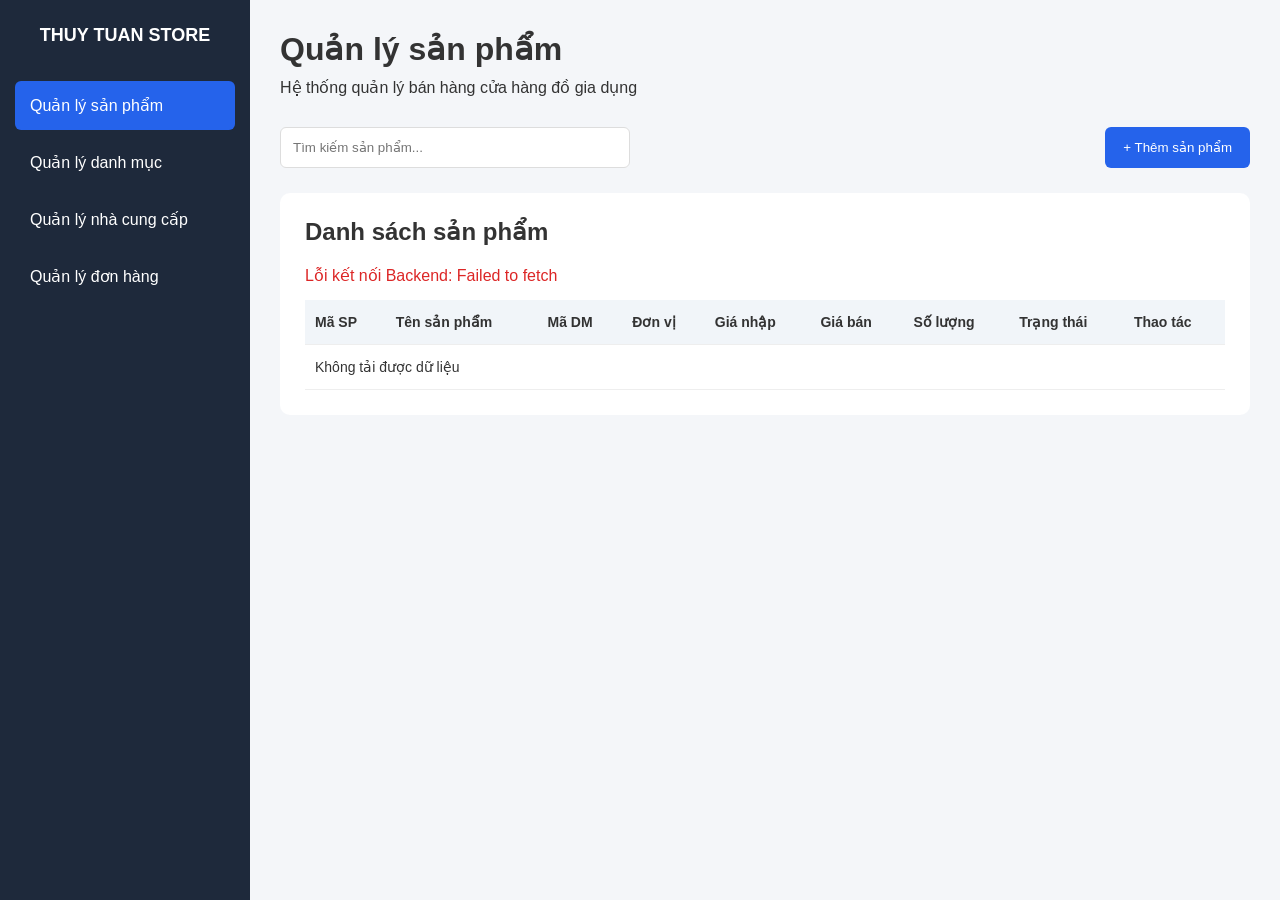
==== index.html @ d9c5bfd9 "Initial commit" ====
<!DOCTYPE html>
<html lang="vi">
<head>
    <meta charset="UTF-8">
    <meta name="viewport" content="width=device-width, initial-scale=1.0">
    <title>Quản lý bán hàng</title>

    <link rel="stylesheet" href="css/style.css">
</head>

<body>

    <div class="sidebar">
        <h2>THUY TUAN STORE</h2>

        <ul>
            <li class="active">Quản lý sản phẩm</li>
            <li>Quản lý danh mục</li>
            <li>Quản lý nhà cung cấp</li>
            <li>Quản lý đơn hàng</li>
        </ul>
    </div>

    <div class="main">

        <header>
            <h1>Quản lý sản phẩm</h1>
            <p>Hệ thống quản lý bán hàng cửa hàng đồ gia dụng</p>
        </header>

        <section class="toolbar">
            <input
                type="text"
                id="searchInput"
                placeholder="Tìm kiếm sản phẩm..."
            >

            <button class="btn-add" onclick="openForm()">
                + Thêm sản phẩm
            </button>
        </section>

        <section class="table-container">

            <h2>Danh sách sản phẩm</h2>

            <p id="message"></p>

            <table>
                <thead>
                    <tr>
                        <th>Mã SP</th>
                        <th>Tên sản phẩm</th>
                        <th>Mã DM</th>
                        <th>Đơn vị</th>
                        <th>Giá nhập</th>
                        <th>Giá bán</th>
                        <th>Số lượng</th>
                        <th>Trạng thái</th>
                        <th>Thao tác</th>
                    </tr>
                </thead>

                <tbody id="productList">
                    <tr>
                        <td colspan="9">Đang tải dữ liệu...</td>
                    </tr>
                </tbody>
            </table>

        </section>

    </div>

    <!-- Form thêm sản phẩm -->
    <div id="productModal" class="modal">

        <div class="modal-content">

            <div class="modal-header">
                <h2>Thêm sản phẩm</h2>
                <button class="btn-close" onclick="closeForm()">×</button>
            </div>

            <form id="productForm">

                <label>Tên sản phẩm</label>
                <input type="text" id="tenSP" required>

                <label>Mã danh mục</label>
                <input type="number" id="maDM" min="1" required>

                <label>Mã nhà cung cấp</label>
                <input type="number" id="maNCC" min="1">

                <label>Đơn vị tính</label>
                <input type="text" id="donViTinh">

                <label>Giá nhập</label>
                <input type="number" id="giaNhap" min="0" step="0.01" required>

                <label>Giá bán</label>
                <input type="number" id="giaBan" min="0" step="0.01" required>

                <label>Số lượng tồn</label>
                <input type="number" id="soLuongTon" min="0" required>

                <label>Số lượng cảnh báo</label>
                <input type="number" id="soLuongCanhBao" min="0">

                <label>Hình ảnh (đường dẫn)</label>
                <input type="text" id="hinhAnh">

                <label>Mô tả</label>
                <textarea id="moTa"></textarea>

                <button type="submit" class="btn-save">
                    Lưu sản phẩm
                </button>

            </form>

        </div>

    </div>

    <script src="js/app.js"></script>

</body>
</html>
---- css/style.css ----
* {
    margin: 0;
    padding: 0;
    box-sizing: border-box;
    font-family: Arial, sans-serif;
}

body {
    display: flex;
    background: #f4f6f9;
    color: #333;
}

/* Sidebar */

.sidebar {
    width: 250px;
    min-height: 100vh;
    background: #1e293b;
    color: white;
    padding: 25px 15px;
}

.sidebar h2 {
    font-size: 18px;
    margin-bottom: 35px;
    text-align: center;
}

.sidebar ul {
    list-style: none;
}

.sidebar li {
    padding: 15px;
    margin-bottom: 8px;
    cursor: pointer;
    border-radius: 6px;
}

.sidebar li:hover,
.sidebar li.active {
    background: #2563eb;
}

/* Main */

.main {
    flex: 1;
    padding: 30px;
    min-width: 0;
}

header {
    margin-bottom: 30px;
}

header h1 {
    margin-bottom: 10px;
}

/* Toolbar */

.toolbar {
    display: flex;
    justify-content: space-between;
    gap: 15px;
    margin-bottom: 25px;
}

.toolbar input {
    width: 350px;
    padding: 12px;
    border: 1px solid #ddd;
    border-radius: 6px;
}

button {
    border: none;
    cursor: pointer;
    border-radius: 6px;
    padding: 11px 18px;
}

.btn-add {
    background: #2563eb;
    color: white;
}

.btn-add:hover {
    background: #1d4ed8;
}

/* Table */

.table-container {
    background: white;
    padding: 25px;
    border-radius: 10px;
    overflow-x: auto;
}

.table-container h2 {
    margin-bottom: 20px;
}

table {
    width: 100%;
    border-collapse: collapse;
    min-width: 850px;
}

th, td {
    padding: 14px 10px;
    border-bottom: 1px solid #eee;
    text-align: left;
    font-size: 14px;
}

th {
    background: #f1f5f9;
}

.btn-delete {
    background: #dc2626;
    color: white;
    padding: 8px 12px;
}

.btn-delete:hover {
    background: #b91c1c;
}

.status-active {
    color: #16a34a;
    font-weight: bold;
}

.status-inactive {
    color: #dc2626;
    font-weight: bold;
}

#message {
    margin-bottom: 15px;
    color: #dc2626;
}

/* Modal */

.modal {
    display: none;
    position: fixed;
    inset: 0;
    background: rgba(0, 0, 0, 0.5);
    justify-content: center;
    align-items: center;
    padding: 20px;
    z-index: 10;
}

.modal-content {
    background: white;
    width: 500px;
    max-width: 100%;
    max-height: 90vh;
    overflow-y: auto;
    padding: 25px;
    border-radius: 10px;
}

.modal-header {
    display: flex;
    justify-content: space-between;
    margin-bottom: 20px;
}

.btn-close {
    font-size: 25px;
    background: none;
    padding: 0 8px;
}

form label {
    display: block;
    margin: 12px 0 6px;
}

form input,
form textarea {
    width: 100%;
    padding: 11px;
    border: 1px solid #ddd;
    border-radius: 5px;
}

form textarea {
    height: 80px;
    resize: vertical;
}

.btn-save {
    width: 100%;
    margin-top: 20px;
    background: #16a34a;
    color: white;
    font-weight: bold;
}

.btn-save:hover {
    background: #15803d;
}

@media (max-width: 768px) {
    .sidebar {
        width: 180px;
    }

    .main {
        padding: 15px;
    }

    .toolbar {
        flex-direction: column;
    }

    .toolbar input {
        width: 100%;
    }
}
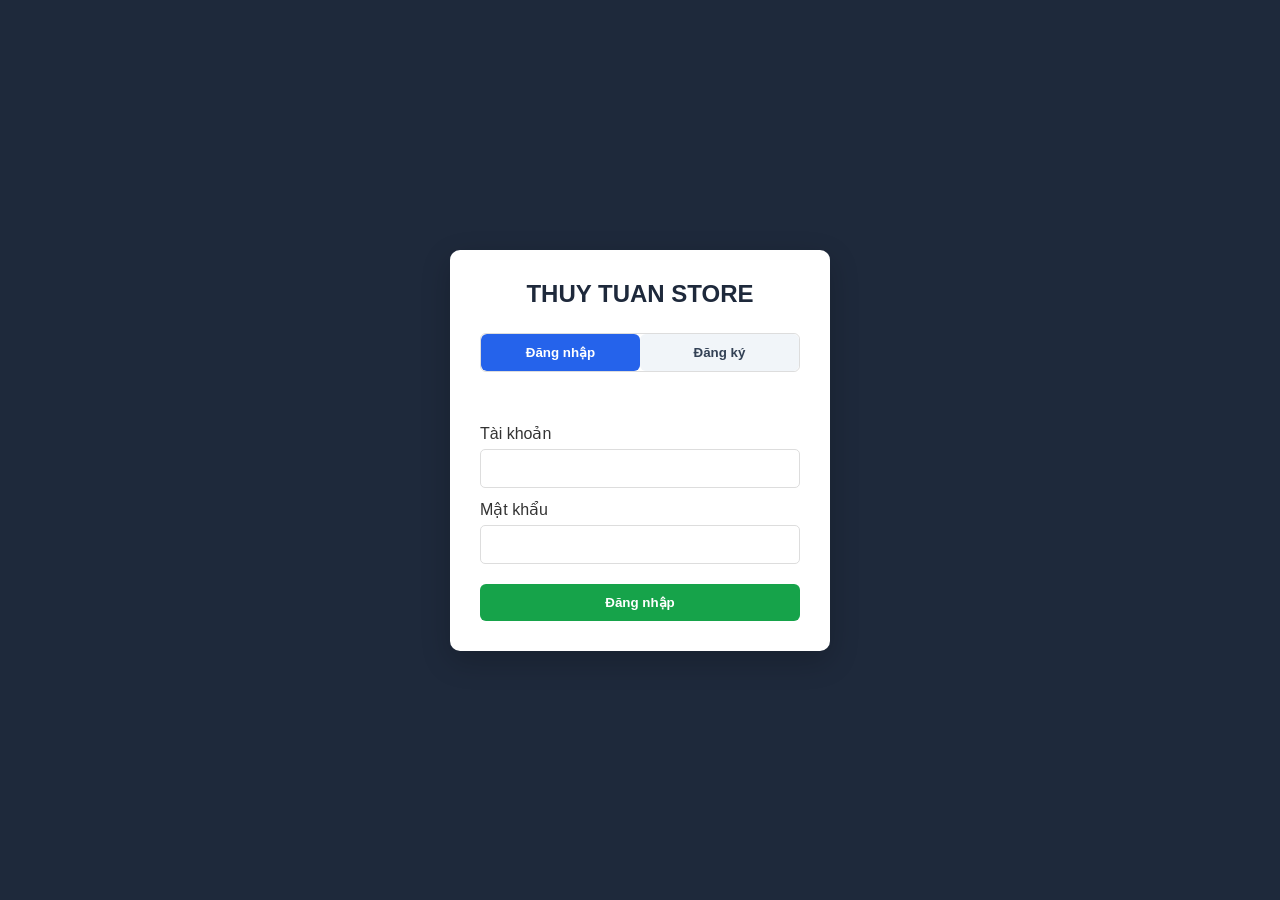
==== commit b3a8b95f: "coding authen" ====
--- a/index.html
+++ b/index.html
@@ -24,9 +24,16 @@
 
     <div class="main">
 
-        <header>
-            <h1>Quản lý sản phẩm</h1>
-            <p>Hệ thống quản lý bán hàng cửa hàng đồ gia dụng</p>
+        <header class="header-top">
+            <div>
+                <h1>Quản lý sản phẩm</h1>
+                <p>Hệ thống quản lý bán hàng cửa hàng đồ gia dụng</p>
+            </div>
+
+            <div class="user-box">
+                <span id="userName"></span>
+                <button type="button" class="btn-logout" id="btnLogout">Đăng xuất</button>
+            </div>
         </header>
 
         <section class="toolbar">
@@ -125,6 +132,7 @@
 
     </div>
 
+    <script src="js/auth.js"></script>
     <script src="js/app.js"></script>
 
 </body>
--- a/css/style.css
+++ b/css/style.css
@@ -58,6 +58,34 @@
 
 header h1 {
     margin-bottom: 10px;
+}
+
+.header-top {
+    display: flex;
+    justify-content: space-between;
+    align-items: flex-start;
+    gap: 15px;
+}
+
+.user-box {
+    display: flex;
+    align-items: center;
+    gap: 12px;
+    white-space: nowrap;
+}
+
+#userName {
+    font-weight: bold;
+    color: #1e293b;
+}
+
+.btn-logout {
+    background: #64748b;
+    color: white;
+}
+
+.btn-logout:hover {
+    background: #475569;
 }
 
 /* Toolbar */
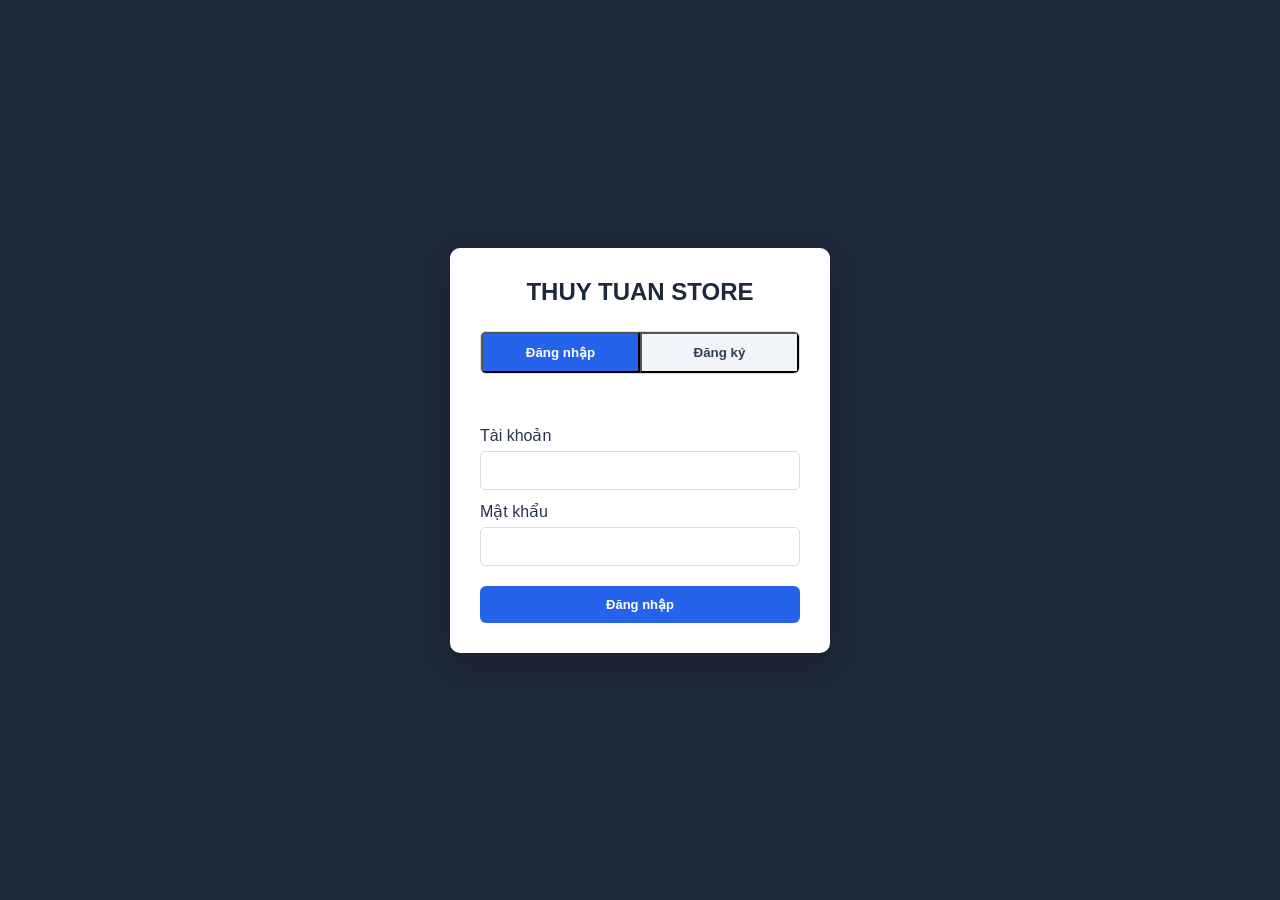
==== commit 036c9c06: "Add edit flow to all screens, fix lost styling on secondary pages - danhmuc.html, nhacungcap.html, d" ====
--- a/index.html
+++ b/index.html
@@ -4,134 +4,344 @@
 <head>
     <meta charset="UTF-8">
     <meta name="viewport" content="width=device-width, initial-scale=1.0">
-    <title>Quản lý bán hàng</title>
+
+    <title>Quản lý sản phẩm - Thuy Tuan Store</title>
 
     <link rel="stylesheet" href="css/style.css">
 </head>
 
 <body>
 
-    <div class="sidebar">
-        <h2>THUY TUAN STORE</h2>
-
-        <ul>
-            <li class="active">Quản lý sản phẩm</li>
-            <li>Quản lý danh mục</li>
-            <li>Quản lý nhà cung cấp</li>
-            <li>Quản lý đơn hàng</li>
+    <!-- THANH MENU -->
+    <aside class="sidebar">
+        <div class="brand">
+            <h2>THUY TUAN STORE</h2>
+            <p>Hệ thống quản lý bán hàng</p>
+        </div>
+
+        <ul class="menu">
+            <li class="active"
+                onclick="location.href='index.html'">
+                <span>📦</span> Quản lý sản phẩm
+            </li>
+
+            <li onclick="location.href='danhmuc.html'">
+                <span>📂</span> Quản lý danh mục
+            </li>
+
+            <li onclick="location.href='nhacungcap.html'">
+                <span>🏭</span> Quản lý nhà cung cấp
+            </li>
+
+            <li onclick="location.href='donhang.html'">
+                <span>🧾</span> Quản lý đơn hàng
+            </li>
         </ul>
-    </div>
-
-    <div class="main">
-
+    </aside>
+
+
+    <!-- NỘI DUNG CHÍNH -->
+    <main class="main">
+
+        <!-- HEADER -->
         <header class="header-top">
-            <div>
+            <div class="header-title">
                 <h1>Quản lý sản phẩm</h1>
-                <p>Hệ thống quản lý bán hàng cửa hàng đồ gia dụng</p>
+                <p>Quản lý thông tin và hàng tồn kho</p>
             </div>
 
             <div class="user-box">
-                <span id="userName"></span>
-                <button type="button" class="btn-logout" id="btnLogout">Đăng xuất</button>
+                <span id="userName">Xin chào!</span>
+
+                <button
+                    type="button"
+                    class="btn-logout"
+                    id="btnLogout">
+                    Đăng xuất
+                </button>
             </div>
         </header>
 
+
+        <!-- THANH CÔNG CỤ -->
         <section class="toolbar">
-            <input
-                type="text"
-                id="searchInput"
-                placeholder="Tìm kiếm sản phẩm..."
-            >
-
-            <button class="btn-add" onclick="openForm()">
+
+            <div class="search-box">
+                <span>🔍</span>
+
+                <input
+                    type="text"
+                    id="searchInput"
+                    placeholder="Tìm kiếm theo mã hoặc tên sản phẩm..."
+                >
+            </div>
+
+            <button
+                type="button"
+                class="btn-add"
+                onclick="openAddForm()">
                 + Thêm sản phẩm
             </button>
+
         </section>
 
+
+        <!-- DANH SÁCH SẢN PHẨM -->
         <section class="table-container">
 
-            <h2>Danh sách sản phẩm</h2>
-
-            <p id="message"></p>
-
-            <table>
-                <thead>
-                    <tr>
-                        <th>Mã SP</th>
-                        <th>Tên sản phẩm</th>
-                        <th>Mã DM</th>
-                        <th>Đơn vị</th>
-                        <th>Giá nhập</th>
-                        <th>Giá bán</th>
-                        <th>Số lượng</th>
-                        <th>Trạng thái</th>
-                        <th>Thao tác</th>
-                    </tr>
-                </thead>
-
-                <tbody id="productList">
-                    <tr>
-                        <td colspan="9">Đang tải dữ liệu...</td>
-                    </tr>
-                </tbody>
-            </table>
+            <div class="table-header">
+                <div>
+                    <h2>Danh sách sản phẩm</h2>
+                    <p>Thông tin các sản phẩm trong cửa hàng</p>
+                </div>
+            </div>
+
+            <p id="message" class="message"></p>
+
+            <div class="table-responsive">
+                <table>
+                    <thead>
+                        <tr>
+                            <th>Mã SP</th>
+                            <th>Tên sản phẩm</th>
+                            <th>Mã DM</th>
+                            <th>Đơn vị</th>
+                            <th>Giá nhập</th>
+                            <th>Giá bán</th>
+                            <th>Số lượng</th>
+                            <th>Trạng thái</th>
+                            <th>Thao tác</th>
+                        </tr>
+                    </thead>
+
+                    <tbody id="productList">
+                        <tr>
+                            <td colspan="9" class="empty-data">
+                                Đang tải dữ liệu...
+                            </td>
+                        </tr>
+                    </tbody>
+                </table>
+            </div>
 
         </section>
 
+    </main>
+
+
+    <!-- MODAL THÊM / SỬA SẢN PHẨM -->
+    <div id="productModal" class="modal">
+
+        <div class="modal-content">
+
+            <!-- TIÊU ĐỀ MODAL -->
+            <div class="modal-header">
+
+                <div>
+                    <h2>THÊM SẢN PHẨM</h2>
+                    <p>Nhập đầy đủ thông tin sản phẩm</p>
+                </div>
+
+                <button
+                    type="button"
+                    class="btn-close"
+                    onclick="closeForm()">
+                    ×
+                </button>
+
+            </div>
+
+
+            <!-- FORM -->
+            <form id="productForm">
+
+                <div class="form-grid">
+
+                    <div class="form-group full-width">
+                        <label for="tenSP">
+                            Tên sản phẩm <span>*</span>
+                        </label>
+
+                        <input
+                            type="text"
+                            id="tenSP"
+                            placeholder="Nhập tên sản phẩm"
+                            required
+                        >
+                    </div>
+
+
+                    <div class="form-group">
+                        <label for="maDM">
+                            Mã danh mục <span>*</span>
+                        </label>
+
+                        <input
+                            type="number"
+                            id="maDM"
+                            min="1"
+                            placeholder="Nhập mã danh mục"
+                            required
+                        >
+                    </div>
+
+
+                    <div class="form-group">
+                        <label for="maNCC">
+                            Mã nhà cung cấp
+                        </label>
+
+                        <input
+                            type="number"
+                            id="maNCC"
+                            min="1"
+                            placeholder="Nhập mã nhà cung cấp"
+                        >
+                    </div>
+
+
+                    <div class="form-group">
+                        <label for="donViTinh">
+                            Đơn vị tính
+                        </label>
+
+                        <input
+                            type="text"
+                            id="donViTinh"
+                            placeholder="Ví dụ: Cái, Chiếc, Bộ"
+                        >
+                    </div>
+
+
+                    <div class="form-group">
+                        <label for="soLuongTon">
+                            Số lượng tồn <span>*</span>
+                        </label>
+
+                        <input
+                            type="number"
+                            id="soLuongTon"
+                            min="0"
+                            step="1"
+                            placeholder="Nhập số lượng"
+                            required
+                        >
+                    </div>
+
+
+                    <div class="form-group">
+                        <label for="giaNhap">
+                            Giá nhập (VNĐ) <span>*</span>
+                        </label>
+
+                        <input
+                            type="number"
+                            id="giaNhap"
+                            min="0"
+                            step="0.01"
+                            placeholder="Nhập giá nhập"
+                            required
+                        >
+                    </div>
+
+
+                    <div class="form-group">
+                        <label for="giaBan">
+                            Giá bán (VNĐ) <span>*</span>
+                        </label>
+
+                        <input
+                            type="number"
+                            id="giaBan"
+                            min="0"
+                            step="0.01"
+                            placeholder="Nhập giá bán"
+                            required
+                        >
+                    </div>
+
+
+                    <div class="form-group">
+                        <label for="soLuongCanhBao">
+                            Số lượng cảnh báo
+                        </label>
+
+                        <input
+                            type="number"
+                            id="soLuongCanhBao"
+                            min="0"
+                            step="1"
+                            placeholder="Nhập số lượng cảnh báo"
+                        >
+                    </div>
+
+
+                    <div class="form-group full-width">
+                        <label for="hinhAnh">
+                            Hình ảnh (đường dẫn)
+                        </label>
+
+                        <input
+                            type="text"
+                            id="hinhAnh"
+                            placeholder="Nhập đường dẫn hình ảnh"
+                        >
+                    </div>
+
+
+                    <div class="form-group full-width">
+                        <label for="moTa">
+                            Mô tả sản phẩm
+                        </label>
+
+                        <textarea
+                            id="moTa"
+                            rows="4"
+                            placeholder="Nhập mô tả sản phẩm..."
+                        ></textarea>
+                    </div>
+
+
+                    <div class="form-group full-width">
+                        <label for="trangThai">
+                            Trạng thái
+                        </label>
+
+                        <select id="trangThai">
+                            <option value="true">Đang bán</option>
+                            <option value="false">Ngừng bán</option>
+                        </select>
+                    </div>
+
+                </div>
+
+
+                <!-- NÚT CHỨC NĂNG -->
+                <div class="form-actions">
+
+                    <button
+                        type="button"
+                        class="btn-cancel"
+                        onclick="closeForm()">
+                        Hủy
+                    </button>
+
+                    <button
+                        type="submit"
+                        class="btn-save">
+                        Lưu sản phẩm
+                    </button>
+
+                </div>
+
+            </form>
+
+        </div>
+
     </div>
 
-    <!-- Form thêm sản phẩm -->
-    <div id="productModal" class="modal">
-
-        <div class="modal-content">
-
-            <div class="modal-header">
-                <h2>Thêm sản phẩm</h2>
-                <button class="btn-close" onclick="closeForm()">×</button>
-            </div>
-
-            <form id="productForm">
-
-                <label>Tên sản phẩm</label>
-                <input type="text" id="tenSP" required>
-
-                <label>Mã danh mục</label>
-                <input type="number" id="maDM" min="1" required>
-
-                <label>Mã nhà cung cấp</label>
-                <input type="number" id="maNCC" min="1">
-
-                <label>Đơn vị tính</label>
-                <input type="text" id="donViTinh">
-
-                <label>Giá nhập</label>
-                <input type="number" id="giaNhap" min="0" step="0.01" required>
-
-                <label>Giá bán</label>
-                <input type="number" id="giaBan" min="0" step="0.01" required>
-
-                <label>Số lượng tồn</label>
-                <input type="number" id="soLuongTon" min="0" required>
-
-                <label>Số lượng cảnh báo</label>
-                <input type="number" id="soLuongCanhBao" min="0">
-
-                <label>Hình ảnh (đường dẫn)</label>
-                <input type="text" id="hinhAnh">
-
-                <label>Mô tả</label>
-                <textarea id="moTa"></textarea>
-
-                <button type="submit" class="btn-save">
-                    Lưu sản phẩm
-                </button>
-
-            </form>
-
-        </div>
-
-    </div>
-
+
+    <!-- JAVASCRIPT -->
     <script src="js/auth.js"></script>
     <script src="js/app.js"></script>
 
--- a/css/style.css
+++ b/css/style.css
@@ -1,136 +1,240 @@
+
+/* ================================
+   CÀI ĐẶT CHUNG
+================================ */
 
 * {
     margin: 0;
     padding: 0;
     box-sizing: border-box;
-    font-family: Arial, sans-serif;
 }
 
 body {
-    display: flex;
-    background: #f4f6f9;
-    color: #333;
-}
-
-/* Sidebar */
+    font-family: Arial, Helvetica, sans-serif;
+    background: #f3f6fb;
+    color: #263445;
+    min-height: 100vh;
+}
+
+button,
+input,
+textarea {
+    font-family: inherit;
+}
+
+button {
+    cursor: pointer;
+}
+
+
+/* ================================
+   SIDEBAR
+================================ */
 
 .sidebar {
+    position: fixed;
+    top: 0;
+    left: 0;
     width: 250px;
-    min-height: 100vh;
-    background: #1e293b;
+    height: 100vh;
+    background: #172b4d;
     color: white;
-    padding: 25px 15px;
-}
-
-.sidebar h2 {
-    font-size: 18px;
-    margin-bottom: 35px;
-    text-align: center;
-}
-
-.sidebar ul {
+    z-index: 100;
+}
+
+.brand {
+    padding: 28px 20px;
+    border-bottom: 1px solid rgba(255,255,255,0.12);
+}
+
+.brand h2 {
+    font-size: 19px;
+    font-weight: 700;
+    letter-spacing: 0.5px;
+}
+
+.brand p {
+    font-size: 12px;
+    color: #b8c6dc;
+    margin-top: 8px;
+}
+
+.menu {
     list-style: none;
-}
-
-.sidebar li {
+    padding: 20px 12px;
+}
+
+.menu li {
     padding: 15px;
     margin-bottom: 8px;
+    border-radius: 7px;
     cursor: pointer;
+    font-size: 14px;
+    transition: 0.2s;
+}
+
+.menu li span {
+    margin-right: 10px;
+}
+
+.menu li:hover {
+    background: #29436a;
+}
+
+.menu li.active {
+    background: #2563eb;
+    color: white;
+    font-weight: 600;
+}
+
+
+/* ================================
+   KHU VỰC CHÍNH
+================================ */
+
+.main {
+    margin-left: 250px;
+    padding: 30px;
+    min-height: 100vh;
+}
+
+
+/* ================================
+   HEADER
+================================ */
+
+.header-top {
+    display: flex;
+    justify-content: space-between;
+    align-items: center;
+    gap: 20px;
+    margin-bottom: 30px;
+}
+
+.header-title h1 {
+    font-size: 27px;
+    color: #172b4d;
+    margin-bottom: 8px;
+}
+
+.header-title p {
+    font-size: 14px;
+    color: #718096;
+}
+
+.user-box {
+    display: flex;
+    align-items: center;
+    gap: 15px;
+}
+
+#userName {
+    font-size: 14px;
+    font-weight: 600;
+    color: #334155;
+}
+
+.btn-logout {
+    background: #ef4444;
+    color: white;
+    border: none;
+    padding: 10px 16px;
     border-radius: 6px;
-}
-
-.sidebar li:hover,
-.sidebar li.active {
-    background: #2563eb;
-}
-
-/* Main */
-
-.main {
-    flex: 1;
-    padding: 30px;
-    min-width: 0;
-}
-
-header {
-    margin-bottom: 30px;
-}
-
-header h1 {
-    margin-bottom: 10px;
-}
-
-.header-top {
+    font-size: 13px;
+    transition: 0.2s;
+}
+
+.btn-logout:hover {
+    background: #dc2626;
+}
+
+
+/* ================================
+   THANH CÔNG CỤ
+================================ */
+
+.toolbar {
     display: flex;
     justify-content: space-between;
-    align-items: flex-start;
-    gap: 15px;
-}
-
-.user-box {
-    display: flex;
     align-items: center;
-    gap: 12px;
-    white-space: nowrap;
-}
-
-#userName {
-    font-weight: bold;
-    color: #1e293b;
-}
-
-.btn-logout {
-    background: #64748b;
-    color: white;
-}
-
-.btn-logout:hover {
-    background: #475569;
-}
-
-/* Toolbar */
-
-.toolbar {
-    display: flex;
-    justify-content: space-between;
     gap: 15px;
     margin-bottom: 25px;
 }
 
-.toolbar input {
-    width: 350px;
-    padding: 12px;
-    border: 1px solid #ddd;
-    border-radius: 6px;
-}
-
-button {
+.search-box {
+    display: flex;
+    align-items: center;
+    gap: 10px;
+    width: 420px;
+    max-width: 100%;
+    background: white;
+    border: 1px solid #dce3ed;
+    border-radius: 7px;
+    padding: 0 14px;
+}
+
+.search-box input {
+    width: 100%;
+    height: 43px;
     border: none;
-    cursor: pointer;
-    border-radius: 6px;
-    padding: 11px 18px;
+    outline: none;
+    font-size: 14px;
+    background: transparent;
+}
+
+.search-box:focus-within {
+    border-color: #2563eb;
 }
 
 .btn-add {
     background: #2563eb;
     color: white;
+    border: none;
+    border-radius: 7px;
+    padding: 12px 20px;
+    font-size: 14px;
+    font-weight: 600;
+    white-space: nowrap;
+    transition: 0.2s;
 }
 
 .btn-add:hover {
     background: #1d4ed8;
 }
 
-/* Table */
+
+/* ================================
+   BẢNG SẢN PHẨM
+================================ */
 
 .table-container {
     background: white;
-    padding: 25px;
+    padding: 24px;
     border-radius: 10px;
+    box-shadow: 0 2px 12px rgba(0,0,0,0.04);
+}
+
+.table-header {
+    display: flex;
+    justify-content: space-between;
+    align-items: center;
+    margin-bottom: 20px;
+}
+
+.table-header h2 {
+    font-size: 19px;
+    color: #172b4d;
+    margin-bottom: 7px;
+}
+
+.table-header p {
+    font-size: 13px;
+    color: #718096;
+}
+
+.table-responsive {
+    width: 100%;
     overflow-x: auto;
-}
-
-.table-container h2 {
-    margin-bottom: 20px;
 }
 
 table {
@@ -139,121 +243,388 @@
     min-width: 850px;
 }
 
-th, td {
-    padding: 14px 10px;
-    border-bottom: 1px solid #eee;
+thead {
+    background: #f1f5f9;
+}
+
+th {
+    color: #475569;
+    font-size: 13px;
+    font-weight: 600;
     text-align: left;
-    font-size: 14px;
-}
-
-th {
-    background: #f1f5f9;
-}
-
-.btn-delete {
-    background: #dc2626;
-    color: white;
-    padding: 8px 12px;
-}
-
-.btn-delete:hover {
-    background: #b91c1c;
-}
+    padding: 15px 12px;
+    white-space: nowrap;
+}
+
+td {
+    padding: 14px 12px;
+    border-bottom: 1px solid #e9eef5;
+    font-size: 13px;
+    color: #334155;
+}
+
+tbody tr:hover {
+    background: #f8fafc;
+}
+
+.empty-data {
+    text-align: center;
+    padding: 30px;
+    color: #718096;
+}
+
+
+/* ================================
+   TRẠNG THÁI SẢN PHẨM
+================================ */
 
 .status-active {
-    color: #16a34a;
-    font-weight: bold;
+    color: #15803d;
+    font-weight: 600;
 }
 
 .status-inactive {
     color: #dc2626;
-    font-weight: bold;
-}
-
-#message {
-    margin-bottom: 15px;
+    font-weight: 600;
+}
+
+
+/* ================================
+   NÚT SỬA VÀ XÓA
+================================ */
+
+.btn-edit,
+.btn-delete {
+    border: none;
+    padding: 8px 13px;
+    border-radius: 5px;
+    color: white;
+    font-size: 12px;
+    margin-right: 5px;
+    transition: 0.2s;
+}
+
+.btn-edit {
+    background: #2563eb;
+}
+
+.btn-edit:hover {
+    background: #1d4ed8;
+}
+
+.btn-delete {
+    background: #ef4444;
+}
+
+.btn-delete:hover {
+    background: #dc2626;
+}
+
+
+/* ================================
+   THÔNG BÁO
+================================ */
+
+.message {
     color: #dc2626;
-}
-
-/* Modal */
+    font-size: 13px;
+    margin-bottom: 12px;
+}
+
+
+/* ================================
+   MODAL
+================================ */
 
 .modal {
     display: none;
     position: fixed;
     inset: 0;
-    background: rgba(0, 0, 0, 0.5);
+    width: 100%;
+    height: 100%;
+    background: rgba(15, 23, 42, 0.6);
     justify-content: center;
     align-items: center;
     padding: 20px;
-    z-index: 10;
+    z-index: 1000;
+    overflow-y: auto;
 }
 
 .modal-content {
     background: white;
-    width: 500px;
+    width: 650px;
     max-width: 100%;
     max-height: 90vh;
     overflow-y: auto;
-    padding: 25px;
-    border-radius: 10px;
-}
+    border-radius: 12px;
+    box-shadow: 0 10px 35px rgba(0,0,0,0.2);
+    animation: modalAppear 0.2s ease;
+}
+
+@keyframes modalAppear {
+    from {
+        opacity: 0;
+        transform: translateY(-15px);
+    }
+
+    to {
+        opacity: 1;
+        transform: translateY(0);
+    }
+}
+
+
+/* ================================
+   HEADER MODAL
+================================ */
 
 .modal-header {
     display: flex;
     justify-content: space-between;
-    margin-bottom: 20px;
+    align-items: flex-start;
+    padding: 22px 25px;
+    border-bottom: 1px solid #e5eaf1;
+}
+
+.modal-header h2 {
+    font-size: 19px;
+    color: #172b4d;
+    margin-bottom: 6px;
+}
+
+.modal-header p {
+    color: #718096;
+    font-size: 12px;
 }
 
 .btn-close {
-    font-size: 25px;
-    background: none;
-    padding: 0 8px;
-}
-
-form label {
-    display: block;
-    margin: 12px 0 6px;
-}
-
-form input,
-form textarea {
+    border: none;
+    background: transparent;
+    color: #64748b;
+    font-size: 28px;
+    line-height: 1;
+    padding: 0 5px;
+}
+
+.btn-close:hover {
+    color: #ef4444;
+}
+
+
+/* ================================
+   FORM
+================================ */
+
+.modal-content form {
+    padding: 24px 25px;
+}
+
+.form-grid {
+    display: grid;
+    grid-template-columns: 1fr 1fr;
+    gap: 18px;
+}
+
+.form-group {
+    display: flex;
+    flex-direction: column;
+    gap: 8px;
+}
+
+.form-group.full-width {
+    grid-column: 1 / -1;
+}
+
+.form-group label {
+    font-size: 13px;
+    font-weight: 600;
+    color: #334155;
+}
+
+.form-group label span {
+    color: #ef4444;
+}
+
+.form-group input,
+.form-group select,
+.form-group textarea {
     width: 100%;
-    padding: 11px;
-    border: 1px solid #ddd;
-    border-radius: 5px;
-}
-
-form textarea {
-    height: 80px;
+    padding: 11px 12px;
+    border: 1px solid #dce3ed;
+    border-radius: 6px;
+    outline: none;
+    font-size: 13px;
+    color: #334155;
+    background: white;
+    transition: 0.2s;
+}
+
+.form-group input,
+.form-group select {
+    height: 42px;
+}
+
+.form-group textarea {
     resize: vertical;
-}
-
+    min-height: 90px;
+}
+
+.form-group input:focus,
+.form-group select:focus,
+.form-group textarea:focus {
+    border-color: #2563eb;
+    box-shadow: 0 0 0 3px rgba(37,99,235,0.1);
+}
+
+
+/* ================================
+   NÚT FORM
+================================ */
+
+.form-actions {
+    display: flex;
+    justify-content: flex-end;
+    gap: 12px;
+    margin-top: 25px;
+    padding-top: 20px;
+    border-top: 1px solid #e5eaf1;
+}
+
+.btn-cancel,
 .btn-save {
-    width: 100%;
-    margin-top: 20px;
-    background: #16a34a;
+    padding: 11px 22px;
+    border: none;
+    border-radius: 6px;
+    font-size: 13px;
+    font-weight: 600;
+    transition: 0.2s;
+}
+
+.btn-cancel {
+    background: #e2e8f0;
+    color: #334155;
+}
+
+.btn-cancel:hover {
+    background: #cbd5e1;
+}
+
+.btn-save {
+    background: #2563eb;
     color: white;
-    font-weight: bold;
 }
 
 .btn-save:hover {
-    background: #15803d;
-}
-
-@media (max-width: 768px) {
+    background: #1d4ed8;
+}
+
+.btn-save:disabled {
+    opacity: 0.6;
+    cursor: not-allowed;
+}
+
+
+/* ================================
+   RESPONSIVE - TABLET
+================================ */
+
+@media (max-width: 1000px) {
+
     .sidebar {
-        width: 180px;
+        width: 210px;
     }
 
     .main {
-        padding: 15px;
+        margin-left: 210px;
+        padding: 22px;
+    }
+
+    .header-title h1 {
+        font-size: 23px;
+    }
+
+}
+
+
+/* ================================
+   RESPONSIVE - ĐIỆN THOẠI
+================================ */
+
+@media (max-width: 700px) {
+
+    .sidebar {
+        position: relative;
+        width: 100%;
+        height: auto;
+    }
+
+    .brand {
+        padding: 18px;
+    }
+
+    .menu {
+        display: flex;
+        flex-wrap: wrap;
+        gap: 5px;
+        padding: 10px;
+    }
+
+    .menu li {
+        margin: 0;
+        padding: 10px;
+        font-size: 12px;
+    }
+
+    .main {
+        margin-left: 0;
+        padding: 18px;
+    }
+
+    .header-top {
+        flex-direction: column;
+        align-items: flex-start;
+    }
+
+    .user-box {
+        width: 100%;
+        justify-content: space-between;
     }
 
     .toolbar {
         flex-direction: column;
-    }
-
-    .toolbar input {
+        align-items: stretch;
+    }
+
+    .search-box {
         width: 100%;
     }
-}
+
+    .btn-add {
+        width: 100%;
+    }
+
+    .table-container {
+        padding: 15px;
+    }
+
+    .form-grid {
+        grid-template-columns: 1fr;
+    }
+
+    .form-group.full-width {
+        grid-column: auto;
+    }
+
+    .modal {
+        padding: 10px;
+    }
+
+    .modal-content {
+        max-height: 95vh;
+    }
+
+    .modal-content form {
+        padding: 18px;
+    }
+
+}
